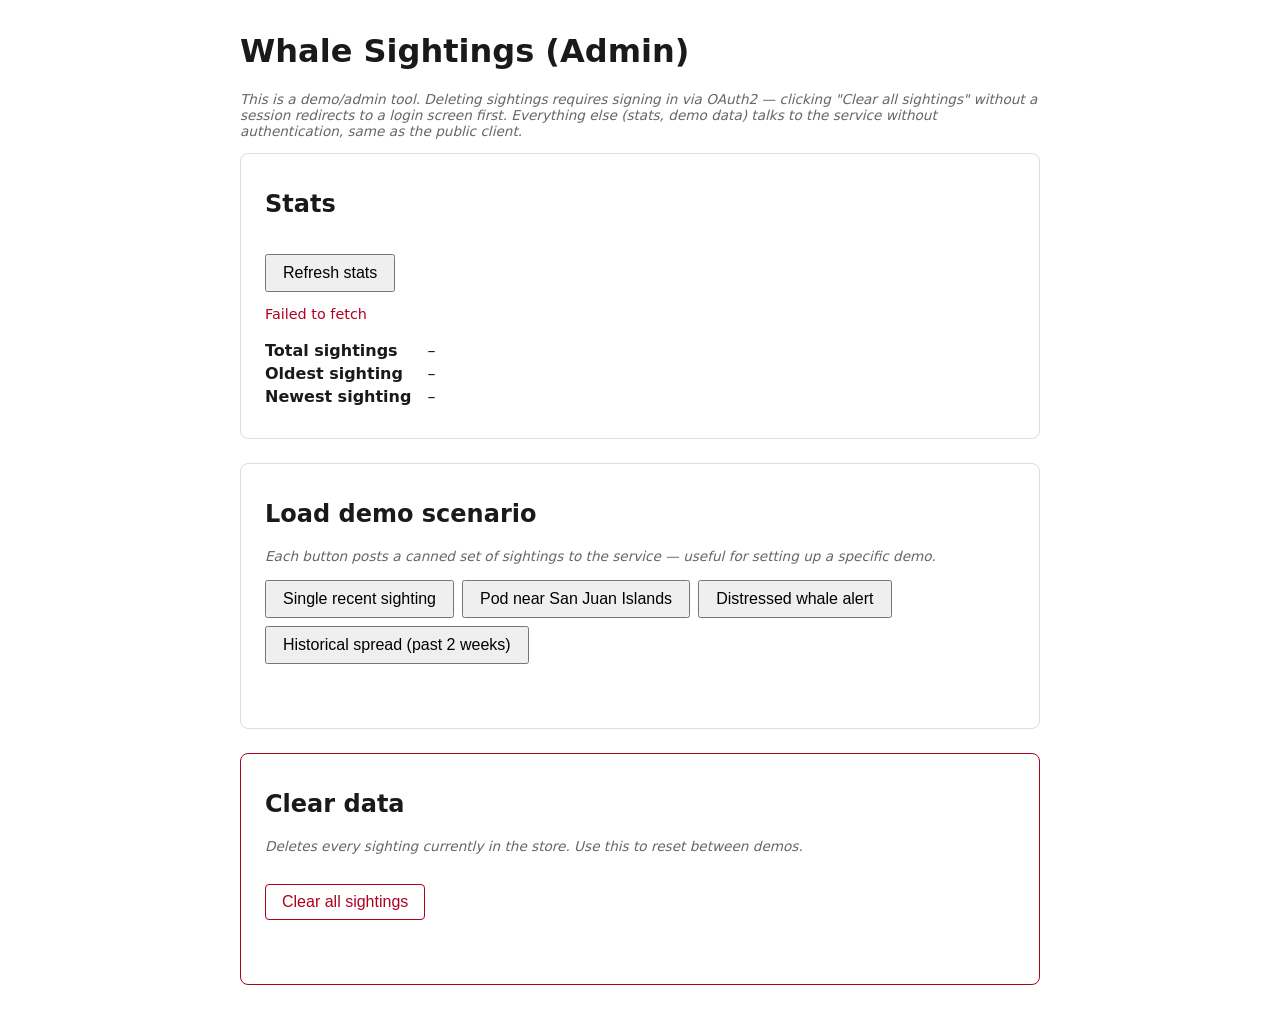
==== client-admin/index.html @ b162b1ff "Rename admin client to client-admin for naming consistency" ====
<!doctype html>
<html lang="en">
<head>
  <meta charset="utf-8" />
  <meta name="viewport" content="width=device-width, initial-scale=1" />
  <title>Whale Sightings (Admin)</title>
  <link rel="stylesheet" href="styles.css" />
</head>
<body>
  <h1>Whale Sightings (Admin)</h1>
  <p class="note">
    This is a demo/admin tool. Deleting sightings requires signing in via OAuth2 — clicking
    "Clear all sightings" without a session redirects to a login screen first. Everything
    else (stats, demo data) talks to the service without authentication, same as the public
    client.
  </p>

  <section class="panel">
    <h2>Stats</h2>
    <button id="refresh-stats-button" type="button">Refresh stats</button>
    <p id="stats-status" class="status" role="status"></p>
    <dl class="stats-grid">
      <dt>Total sightings</dt>
      <dd id="stat-count">&ndash;</dd>
      <dt>Oldest sighting</dt>
      <dd id="stat-oldest">&ndash;</dd>
      <dt>Newest sighting</dt>
      <dd id="stat-newest">&ndash;</dd>
    </dl>
  </section>

  <section class="panel">
    <h2>Load demo scenario</h2>
    <p class="note">Each button posts a canned set of sightings to the service — useful for setting up a specific demo.</p>
    <div id="scenario-buttons" class="button-row"></div>
    <p id="scenario-status" class="status" role="status"></p>
  </section>

  <section class="panel danger-panel">
    <h2>Clear data</h2>
    <p class="note">Deletes every sighting currently in the store. Use this to reset between demos.</p>
    <button id="clear-all-button" type="button" class="danger-button">Clear all sightings</button>
    <p id="clear-status" class="status" role="status"></p>
  </section>

  <script src="config.js"></script>
  <script src="oauth.js"></script>
  <script src="app.js"></script>
</body>
</html>
---- client-admin/styles.css ----
body {
  font-family: system-ui, sans-serif;
  max-width: 800px;
  margin: 2rem auto;
  padding: 0 1rem;
  color: #1a1a1a;
}

.panel {
  border: 1px solid #ddd;
  border-radius: 8px;
  padding: 1rem 1.5rem;
  margin-bottom: 1.5rem;
}

button {
  margin-top: 1rem;
  padding: 0.5rem 1rem;
  font-size: 1rem;
  cursor: pointer;
}

.button-row {
  display: flex;
  flex-wrap: wrap;
  gap: 0.5rem;
  margin-top: 1rem;
}

.button-row button {
  margin-top: 0;
}

.stats-grid {
  display: grid;
  grid-template-columns: max-content 1fr;
  gap: 0.25rem 1rem;
  margin-top: 1rem;
}

.stats-grid dt {
  font-weight: 600;
}

.stats-grid dd {
  margin: 0;
}

.status {
  min-height: 1.2rem;
  font-size: 0.9rem;
}

.status.error {
  color: #b00020;
}

.status.success {
  color: #0a7d2c;
}

.note {
  font-size: 0.85rem;
  color: #666;
  font-style: italic;
}

.danger-panel {
  border-color: #b00020;
}

.danger-button {
  color: #b00020;
  background: none;
  border: 1px solid #b00020;
  border-radius: 4px;
}
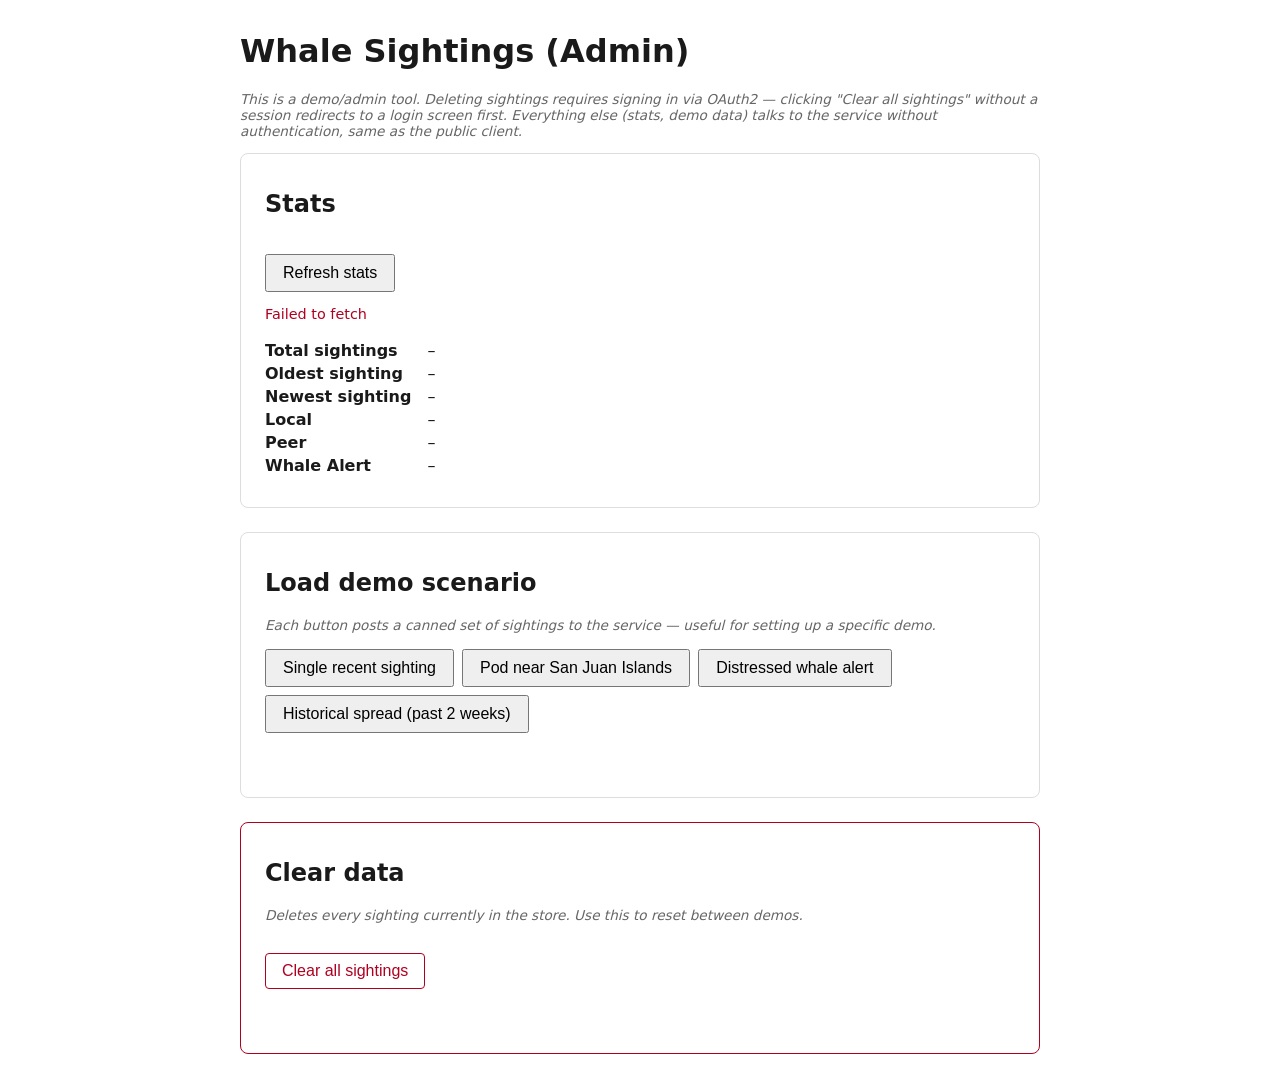
==== commit 4a1f231f: "Ingest real Whale Alert sightings via a new opt-in connector Adds source provenance (local/peer/whal" ====
--- a/client-admin/index.html
+++ b/client-admin/index.html
@@ -26,6 +26,12 @@
       <dd id="stat-oldest">&ndash;</dd>
       <dt>Newest sighting</dt>
       <dd id="stat-newest">&ndash;</dd>
+      <dt>Local</dt>
+      <dd id="stat-source-local">&ndash;</dd>
+      <dt>Peer</dt>
+      <dd id="stat-source-peer">&ndash;</dd>
+      <dt>Whale Alert</dt>
+      <dd id="stat-source-whale-alert">&ndash;</dd>
     </dl>
   </section>
 
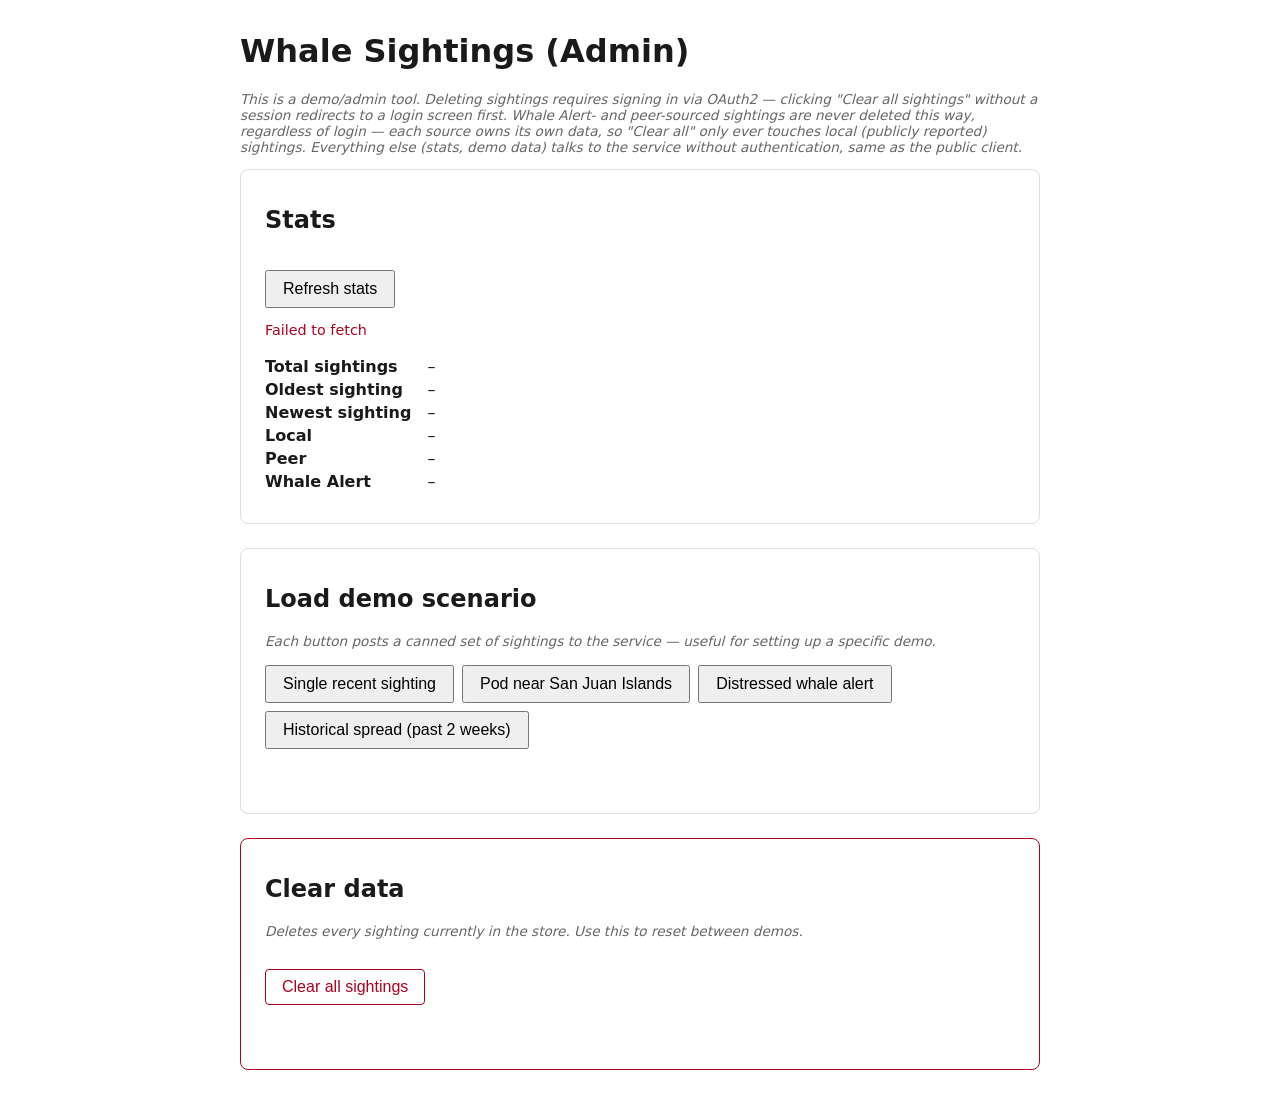
==== commit cfdd0be3: "Add peer-service demo: HATEOAS discovery, JSON-LD annotation, simulated moving pod A simulated peer " ====
--- a/client-admin/index.html
+++ b/client-admin/index.html
@@ -10,9 +10,11 @@
   <h1>Whale Sightings (Admin)</h1>
   <p class="note">
     This is a demo/admin tool. Deleting sightings requires signing in via OAuth2 — clicking
-    "Clear all sightings" without a session redirects to a login screen first. Everything
-    else (stats, demo data) talks to the service without authentication, same as the public
-    client.
+    "Clear all sightings" without a session redirects to a login screen first. Whale Alert-
+    and peer-sourced sightings are never deleted this way, regardless of login — each
+    source owns its own data, so "Clear all" only ever touches local (publicly reported)
+    sightings. Everything else (stats, demo data) talks to the service without
+    authentication, same as the public client.
   </p>
 
   <section class="panel">
